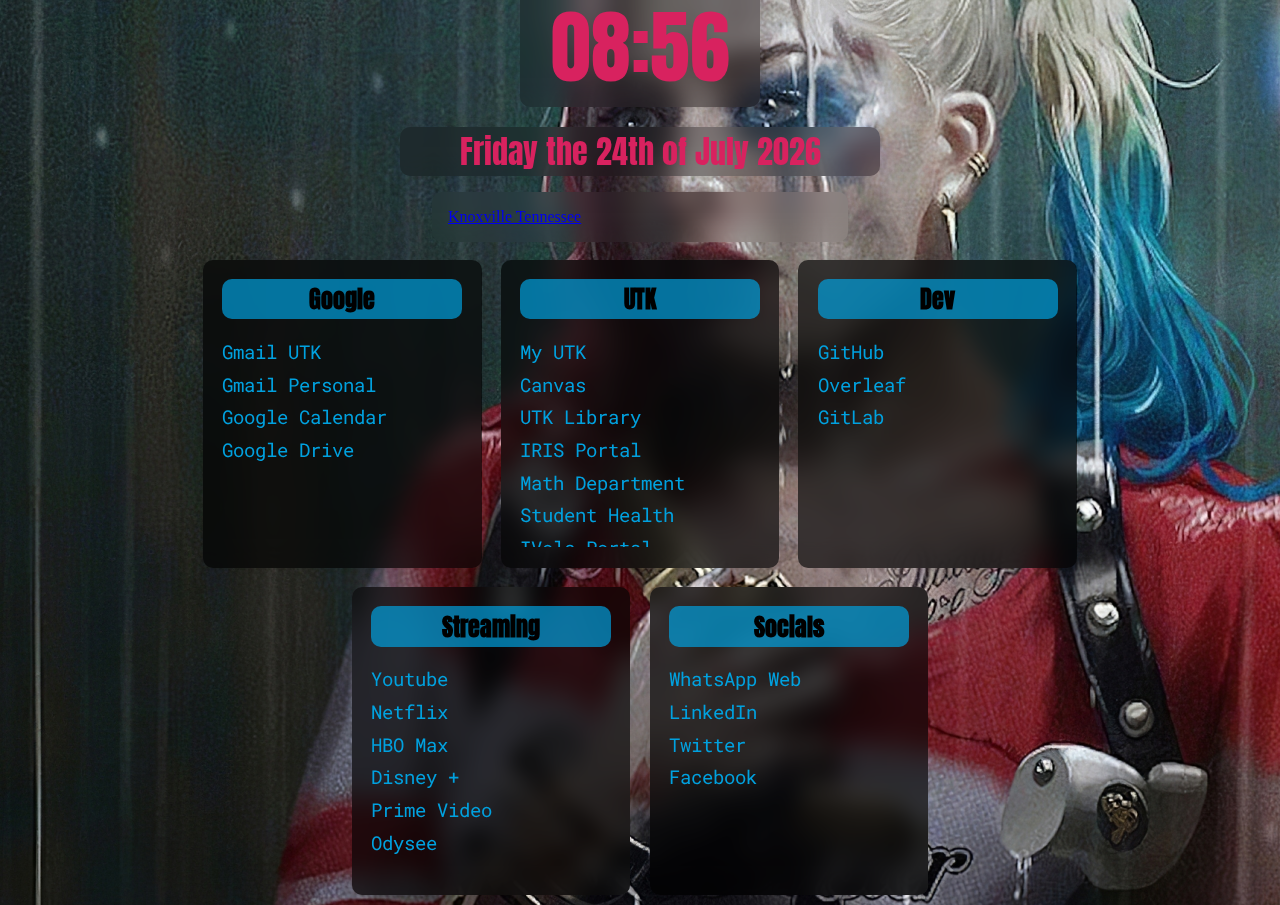
==== index.html @ 5ced13ce "Moved search bar and cleaned up the code a bit" ====
<!DOCTYPE html>
<html lang="en">
<head>
    <meta charset="UTF-8">
    <meta name="viewport" content="width=device-width, initial-scale=1.0">
    <meta http-equiv="X-UA-Compatible" content="ie=edge">
    
    <title>Home</title>
    <link rel="stylesheet" href="styles.css">
    <link href="home.png" rel="shortcut icon" type="image/x-icon" />
</head>
<body>
    <main>
        <div id="clock"></div>
        <div id="current_date"></div>
        <a class="weatherwidget-io" href="https://forecast7.com/en/35d96n83d92/knoxville/" data-label_1="Knoxville" data-label_2="Tennessee" data-icons="Climacons Animated" data-days="3" data-theme="dark" data-basecolor="#00000050">Knoxville Tennessee</a>
	    <div id="search">
            <input id="search-field" type="text" name="search-field"/>
	    </div>
        <div class="bookmark-container">
            <div class="bookmark-set">
                <div class="bookmark-title">Google</div>
                <div class="bookmark-inner-container">
                    <a class="bookmark" href="https://mail.google.com/" target="_blank"> Gmail UTK</a>
                    <a class="bookmark" href="https://mail.google.com/mail/u/1/" target="_blank">Gmail Personal</a>
                    <a class="bookmark" href="https://calendar.google.com/" target="_blank">Google Calendar</a>
                    <a class="bookmark" href="https://drive.google.com/" target="_blank">Google Drive</a>
                </div>
            </div>
            <div class="bookmark-set">
                <div class="bookmark-title">UTK</div>
                <div class="bookmark-inner-container">
                    <a class="bookmark" href="https://myutk.utk.edu/" target="_blank">My UTK</a>
                    <a class="bookmark" href="https://utk.instructure.com/" target="_blank">Canvas</a>
                    <a class="bookmark" href="https://www.lib.utk.edu/" target="_blank">UTK Library</a>
                    <a class="bookmark" href="https://irisweb.tennessee.edu/" target="_blank">IRIS Portal</a>
                    <a class="bookmark" href="https://math.utk.edu/" target="_blank">Math Department</a>
                    <a class="bookmark" href="https://utknoxville.medicatconnect.com/" target="_blank">Student Health</a>
                    <a class="bookmark" href="https://ivols.utk.edu/" target="_blank">IVols Portal</a>
                </div>
            </div>
            <div class="bookmark-set">
                <div class="bookmark-title">Dev</div>
                <div class="bookmark-inner-container">
                    <a class="bookmark" href="https://github.com/sandman-ba/" target="_blank">GitHub</a>
                    <a class="bookmark" href="https://www.overleaf.com/" target="_blank">Overleaf</a>
                    <a class="bookmark" href="https://gitlab.com/dwt1/" target="_blank">GitLab</a>
                </div>
            </div>
            <div class="bookmark-set">
                <div class="bookmark-title">Streaming</div>
                <div class="bookmark-inner-container">
                    <a class="bookmark" href="https://youtube.com/" target="_blank">Youtube</a>
                    <a class="bookmark" href="https://netflix.com/" target="_blank">Netflix</a>
                    <a class="bookmark" href="https://www.hbomax.com/" target="_blank">HBO Max</a>
                    <a class="bookmark" href="https://www.disneyplus.com/" target="_blank">Disney +</a>
                    <a class="bookmark" href="https://www.amazon.com/gp/video/storefront/" target="_blank">Prime Video</a>
                    <a class="bookmark" href="https://odysee.com/" target="_blank">Odysee</a>
                </div>
            </div>
            <div class="bookmark-set">
            <div class="bookmark-title">Socials</div>
                <div class="bookmark-inner-container">
                    <a class="bookmark" href="https://web.whatsapp.com/" target="_blank">WhatsApp Web</a>
                    <a class="bookmark" href="https://www.linkedin.com/" target="_blank">LinkedIn</a>
                    <a class="bookmark" href="https://twitter.com/" target="_blank">Twitter</a>
                    <a class="bookmark" href="https://www.facebook.com/" target="_blank">Facebook</a>
                </div>
            </div>
        </div>
    </main>

    <script src="scripts.js"></script>
</body>
</html>
---- styles.css ----
@import url('https://fonts.googleapis.com/css?family=Roboto+Mono');
@import url('https://fonts.googleapis.com/css?family=Roboto');
@import url('https://fonts.googleapis.com/css?family=Anton');

body {
    background-image: url(harley-quinn2.jpg);
    background-repeat: no-repeat;
    background-position: center center;
    background-color: #cccccc;
    margin: 0px;
}

main {
    width: 100%;
    height: 100vh;
    display: flex;
    align-items: center;
    justify-content: center;
    flex-direction: column;
}

#clock {
    width: 3em;
    font-family: sans-serif;
    font-size: 5.0rem;
    font-family: "Anton";
    background-color: #00000040;
    border-radius: 10px;
    backdrop-filter: blur(12px);
    color: #D8225F;
    text-align: center;
    margin-bottom:  .25em;
}

#current_date {
    width: 15em;
    height:  1.7em;
    margin-bottom:  .5em;
    font-family: sans-serif;
    font-size: 2.0rem;
    font-family: "Anton";
    background-color: #00000040;
    border-radius: 10px;
    backdrop-filter: blur(12px);
    color: #D8225F;
    text-align: center;
    display: flex;
    justify-content: center;
    align-items: center;
}

#search {
    width: 40%;
    margin-top:  1em;
    background-color: #00000050;
    border-radius: 10px;
    backdrop-filter: blur(12px);
    display: none;
    box-sizing: border-box;
    flex-direction: column;
    align-items: center;
    justify-content: center;
}

#search-field {
    width: 90%;
    padding: .75em 1em;
    box-sizing: border-box;
    background-color: #000000b0;
    border: solid 0px #000000;
    font-family: "Roboto Mono";
    font-size: 2rem;
    color: #D8225F;
    outline: none;
    border-radius: 10px;
    margin-bottom: .5em;
    margin-top: .5em;
    text-align: center;
}

.weatherwidget-io {
    width: 30%;
    padding: 1em;
    backdrop-filter: blur(12px);
    border-radius: 10px;
    font-size: 1rem;
}

.inline {
    display: inline-block;
}

.bookmark-container {
    display: flex;
    flex-direction: row;
    flex-wrap:  wrap;
    justify-content: center;
    width: 80%;
    margin: .5em 0em;
}

.bookmark-set{
    padding: 1em;
    border-radius: 10px;
    font-family: "Roboto Mono";
    font-size: 1.2rem;
    background-color: #000000A0;
    backdrop-filter: blur(12px);
    width: 240px;
    height: 270px;
    margin: .5em .5em;
}
.bookmark-inner-container {
    overflow-y: scroll;
    height: 80%;
    vertical-align: top;
    background-color: #00000000;
}
.bookmark-title {
    height: 15%;
    display: flex;
    border-radius: 10px;
    font-family: "Anton";
    font-size: 1.5rem;
    font-weight: bolder;
    color: #000000;
    background-color: #00A1DFb0;
    margin: 0em 0em .5em 0em;
    justify-content: center;
    align-items: center;
}
.bookmark {
    text-decoration: none;
    border-radius: 10px;
    color: #00A1DF;
    display:block;
    transition: all 0.25s ease;
    margin: .4em 0em;
}
.bookmark:hover {
    color: #00FFFF;
    background-color: #D8255Fb0;
    transition: all 0.25s ease;
}

@media only screen and (max-width: 960px) {
    #clock {
        margin-top: 1em;
    }
}
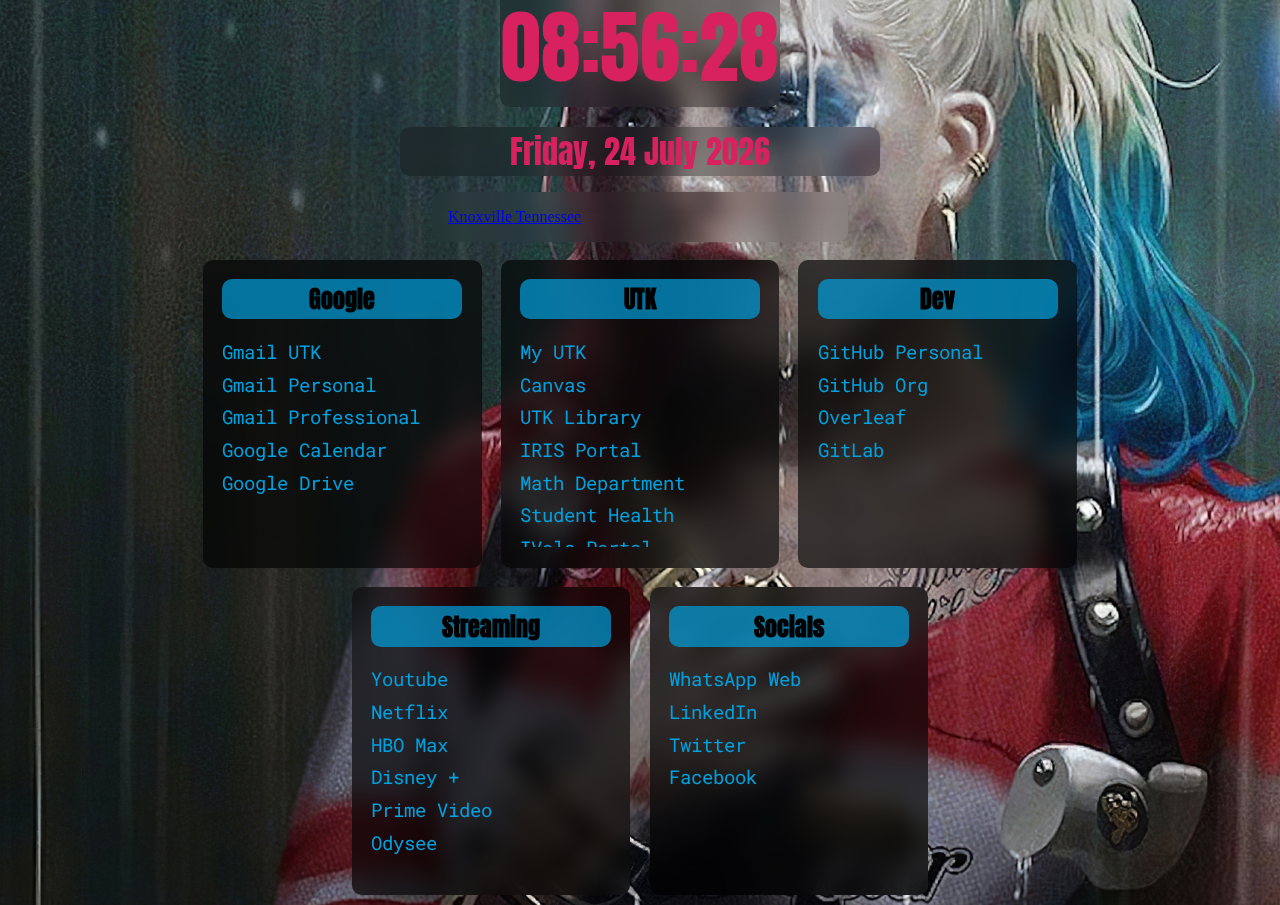
==== commit 4f86a6b4: "Fixed Date and Time issues" ====
--- a/index.html
+++ b/index.html
@@ -23,6 +23,7 @@
                 <div class="bookmark-inner-container">
                     <a class="bookmark" href="https://mail.google.com/" target="_blank"> Gmail UTK</a>
                     <a class="bookmark" href="https://mail.google.com/mail/u/1/" target="_blank">Gmail Personal</a>
+                    <a class="bookmark" href="https://mail.google.com/mail/u/2/" target="_blank">Gmail Professional</a>
                     <a class="bookmark" href="https://calendar.google.com/" target="_blank">Google Calendar</a>
                     <a class="bookmark" href="https://drive.google.com/" target="_blank">Google Drive</a>
                 </div>
@@ -42,7 +43,8 @@
             <div class="bookmark-set">
                 <div class="bookmark-title">Dev</div>
                 <div class="bookmark-inner-container">
-                    <a class="bookmark" href="https://github.com/sandman-ba/" target="_blank">GitHub</a>
+                    <a class="bookmark" href="https://github.com/sandman-ba/" target="_blank">GitHub Personal</a>
+                    <a class="bookmark" href="https://github.com/Ameneyro-Research-and-Software/" target="_blank">GitHub Org</a>
                     <a class="bookmark" href="https://www.overleaf.com/" target="_blank">Overleaf</a>
                     <a class="bookmark" href="https://gitlab.com/dwt1/" target="_blank">GitLab</a>
                 </div>
--- a/styles.css
+++ b/styles.css
@@ -21,7 +21,7 @@
 }
 
 #clock {
-    width: 3em;
+    width: 3.5em;
     font-family: sans-serif;
     font-size: 5.0rem;
     font-family: "Anton";
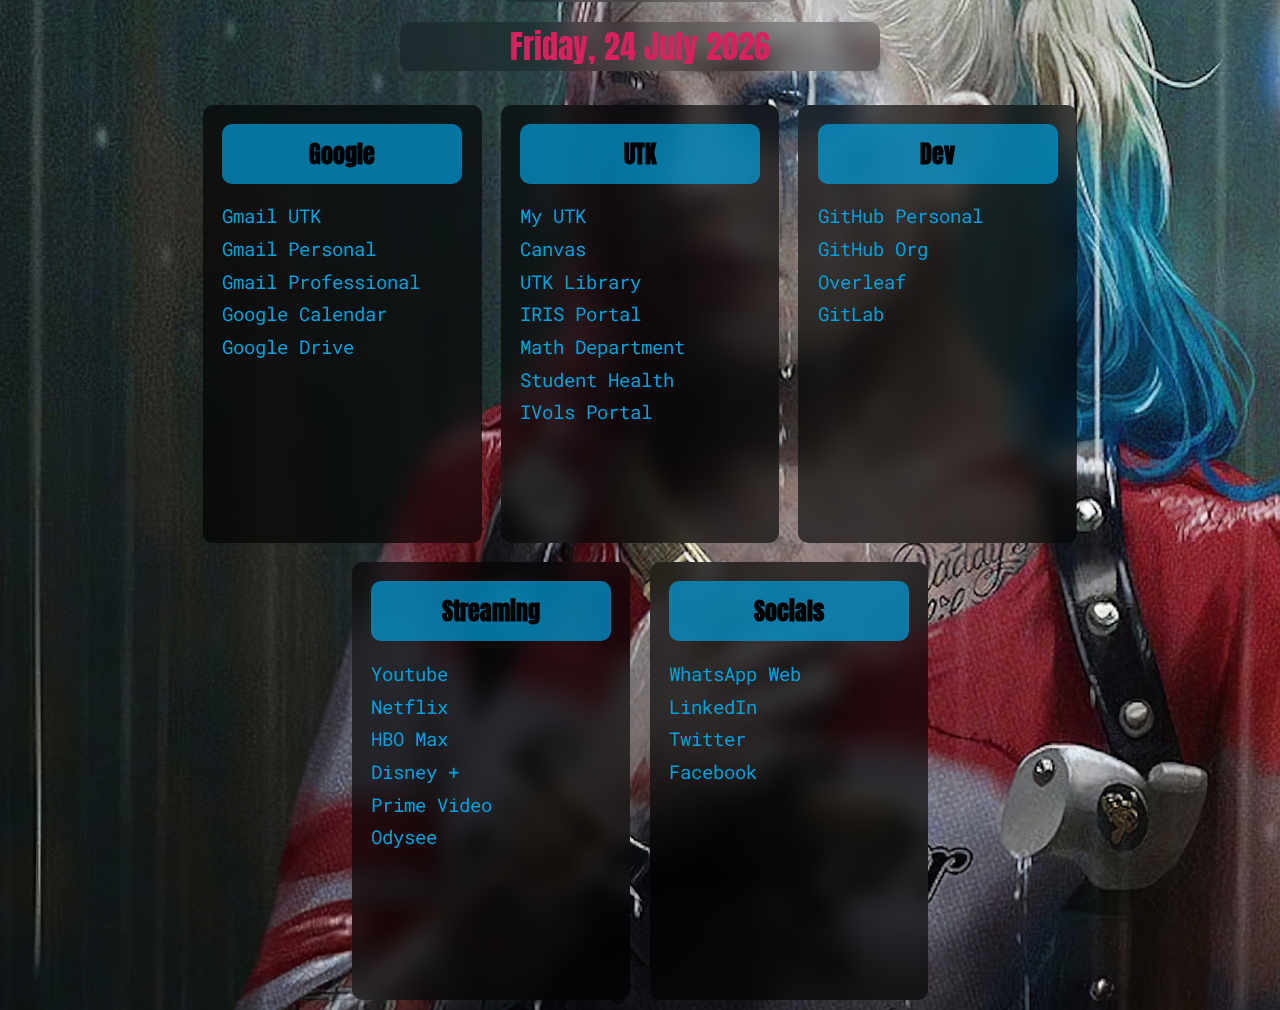
==== commit 1aa6d6fe: "- Fixed search functionality" ====
--- a/index.html
+++ b/index.html
@@ -13,7 +13,6 @@
     <main>
         <div id="clock"></div>
         <div id="current_date"></div>
-        <a class="weatherwidget-io" href="https://forecast7.com/en/35d96n83d92/knoxville/" data-label_1="Knoxville" data-label_2="Tennessee" data-icons="Climacons Animated" data-days="3" data-theme="dark" data-basecolor="#00000050">Knoxville Tennessee</a>
 	    <div id="search">
             <input id="search-field" type="text" name="search-field"/>
 	    </div>
--- a/styles.css
+++ b/styles.css
@@ -79,14 +79,6 @@
     text-align: center;
 }
 
-.weatherwidget-io {
-    width: 30%;
-    padding: 1em;
-    backdrop-filter: blur(12px);
-    border-radius: 10px;
-    font-size: 1rem;
-}
-
 .inline {
     display: inline-block;
 }
@@ -108,7 +100,7 @@
     background-color: #000000A0;
     backdrop-filter: blur(12px);
     width: 240px;
-    height: 270px;
+    height: 400px;
     margin: .5em .5em;
 }
 .bookmark-inner-container {
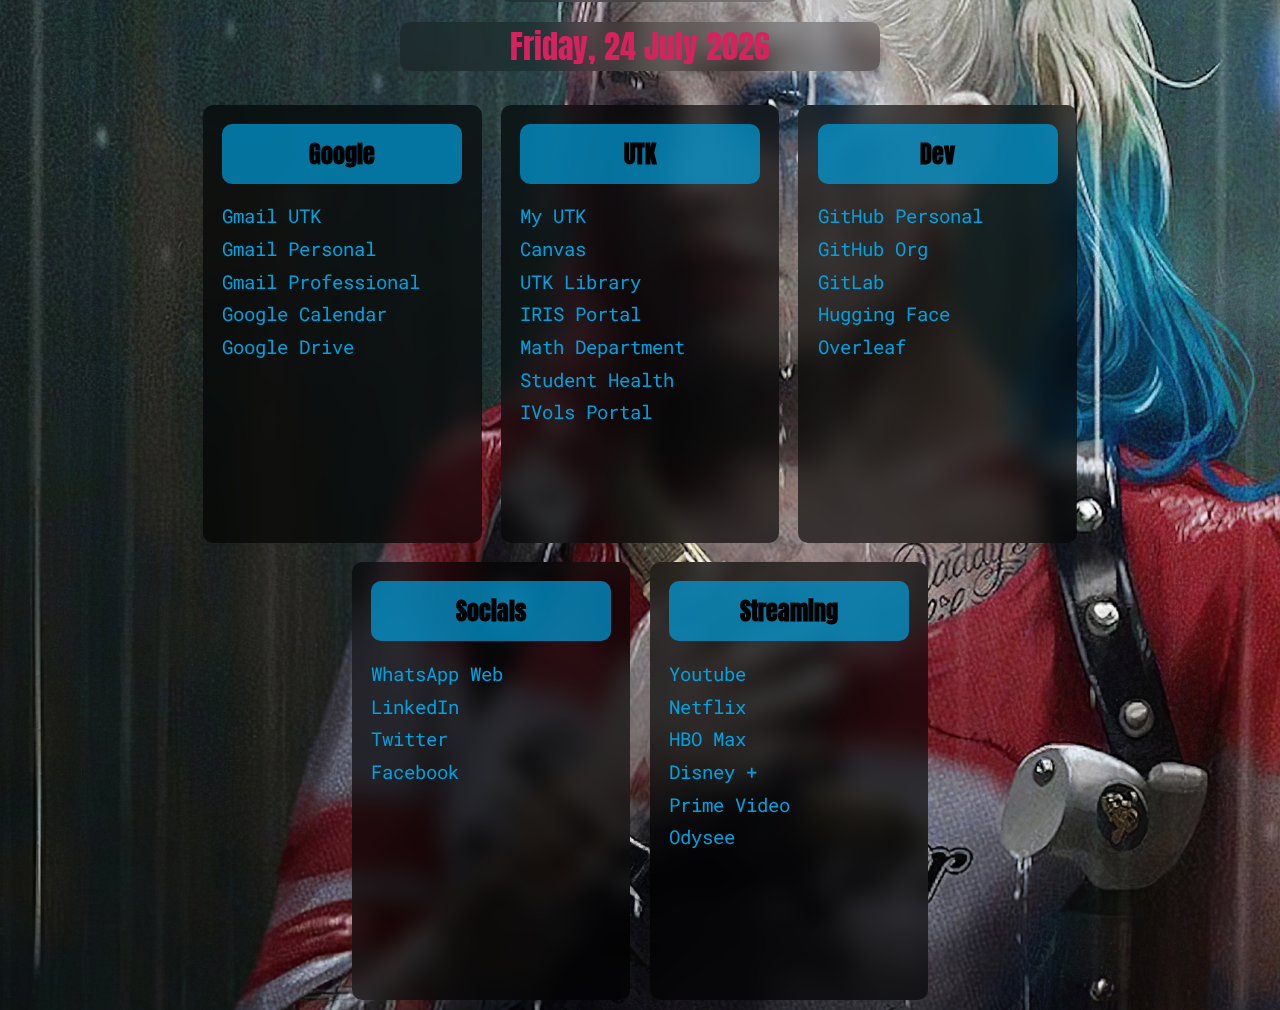
==== commit ec7edeb5: "Added GitLab and Hugging Face" ====
--- a/index.html
+++ b/index.html
@@ -44,8 +44,18 @@
                 <div class="bookmark-inner-container">
                     <a class="bookmark" href="https://github.com/sandman-ba/" target="_blank">GitHub Personal</a>
                     <a class="bookmark" href="https://github.com/Ameneyro-Research-and-Software/" target="_blank">GitHub Org</a>
+                    <a class="bookmark" href="https://gitlab.com/bameneyr/" target="_blank">GitLab</a>
+                    <a class="bookmark" href="https://huggingface.co/bameneyro" target="_blank">Hugging Face</a>
                     <a class="bookmark" href="https://www.overleaf.com/" target="_blank">Overleaf</a>
-                    <a class="bookmark" href="https://gitlab.com/dwt1/" target="_blank">GitLab</a>
+                </div>
+            </div>
+            <div class="bookmark-set">
+            <div class="bookmark-title">Socials</div>
+                <div class="bookmark-inner-container">
+                    <a class="bookmark" href="https://web.whatsapp.com/" target="_blank">WhatsApp Web</a>
+                    <a class="bookmark" href="https://www.linkedin.com/" target="_blank">LinkedIn</a>
+                    <a class="bookmark" href="https://twitter.com/" target="_blank">Twitter</a>
+                    <a class="bookmark" href="https://www.facebook.com/" target="_blank">Facebook</a>
                 </div>
             </div>
             <div class="bookmark-set">
@@ -59,15 +69,6 @@
                     <a class="bookmark" href="https://odysee.com/" target="_blank">Odysee</a>
                 </div>
             </div>
-            <div class="bookmark-set">
-            <div class="bookmark-title">Socials</div>
-                <div class="bookmark-inner-container">
-                    <a class="bookmark" href="https://web.whatsapp.com/" target="_blank">WhatsApp Web</a>
-                    <a class="bookmark" href="https://www.linkedin.com/" target="_blank">LinkedIn</a>
-                    <a class="bookmark" href="https://twitter.com/" target="_blank">Twitter</a>
-                    <a class="bookmark" href="https://www.facebook.com/" target="_blank">Facebook</a>
-                </div>
-            </div>
         </div>
     </main>
 
